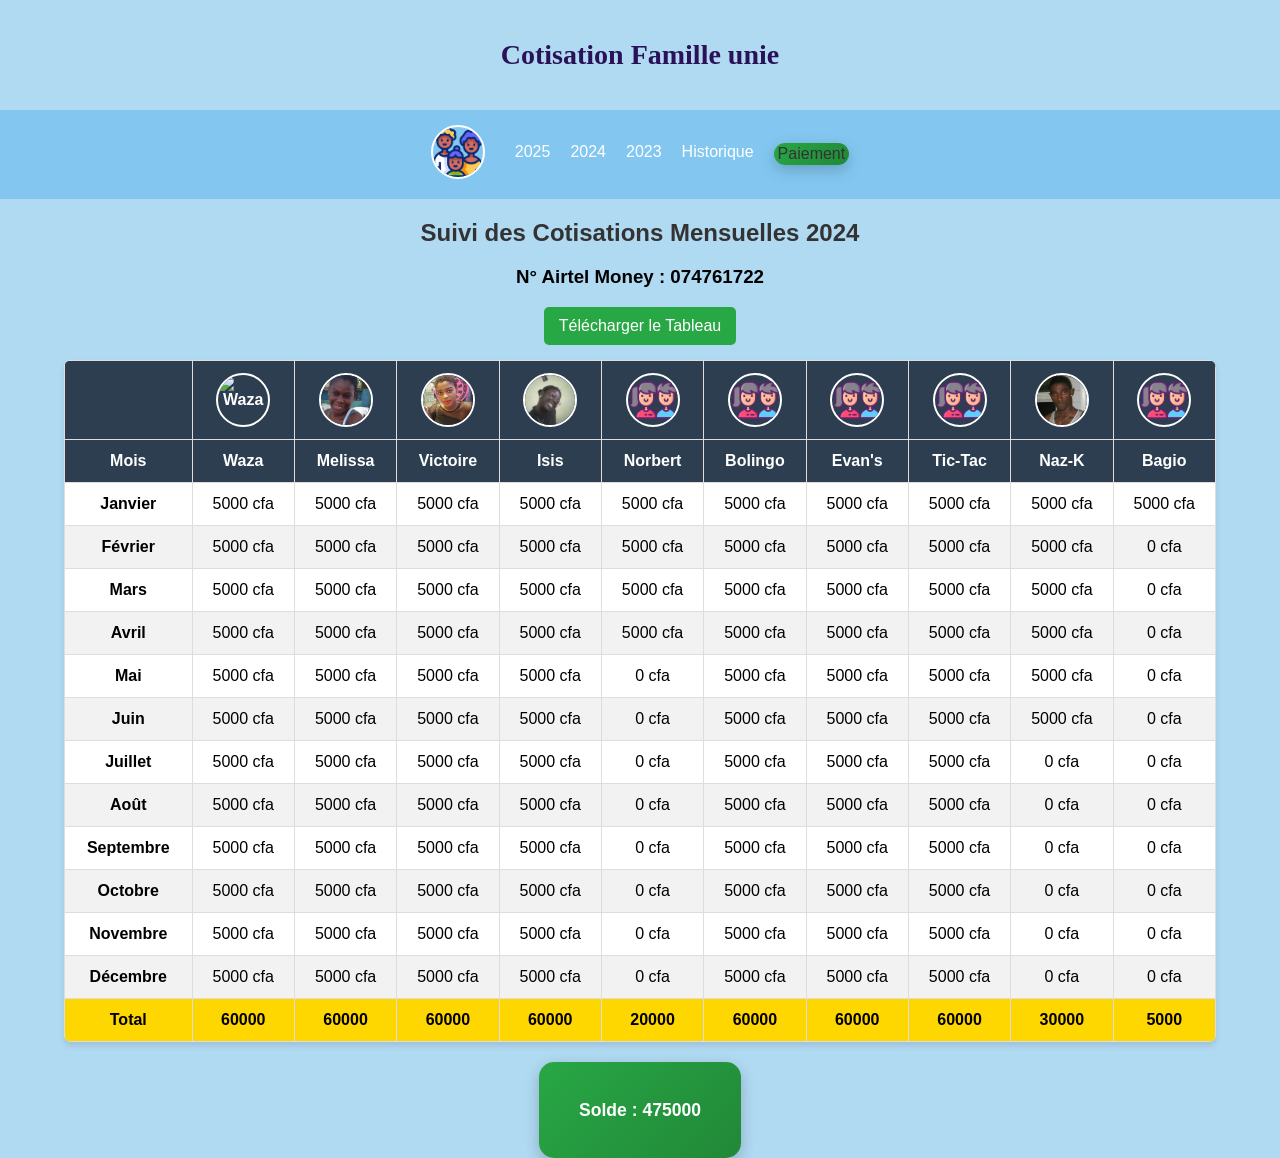
==== frontend/assets/pages/2024.html @ eba17ce9 "Affichage de l'historique" ====
<!DOCTYPE html>
<html lang="fr">
<head>
    <meta charset="UTF-8">
    <meta name="viewport" content="width=device-width, initial-scale=1.0">
    <link rel="stylesheet" href="/frontend/assets/css/style.css">
    <link rel="preconnect" href="https://fonts.googleapis.com">
    <link rel="preconnect" href="https://fonts.gstatic.com" crossorigin>
    <link href="https://fonts.googleapis.com/css2?family=Oi&family=Rubik+Distressed&display=swap" rel="stylesheet">    
    <title>Cotisation Famille unie</title>
</head>
<body>
    
    <header class = "hero">
        <div class = "header-title">
            <span class ="emoji ">    </span>
            <h1> Cotisation Famille unie </h1>
            <span> </span>
        </div>

        <nav class = "navbar">
            <div class="logo"> <span class="logo-icon"> <img class="image_logo" src="/frontend/assets/images/famille.png" alt=""></span> <span class="logo-text"> </span> </div>
            <ul>
                <li><a href="/index.html"> 2025 </a></li>
                <li><a href="#"> 2024 </a></li>
                <li><a href="#"> 2023 </a></li>
                <li><a href="/frontend/assets/pages/historique.html"> Historique </a></li>
                <li><a href="/frontend/assets/pages/paiement.html" id="ajouter"> Paiement </a></li>

            </ul>
        </nav>

        <section>
            <div class="container">
                <h2>Suivi des Cotisations Mensuelles 2024</h2>
                <h3> N° Airtel Money : 074761722</h3>
                <button id="downloadBtn">Télécharger le Tableau</button>
                <table id="cotisationTable">
                    <thead>
                        <tr id="membreRow">
                            <th></th> <!-- Colonne vide pour l'entête des mois -->
                        </tr>
                        <tr id="nomRow">
                            <th>Mois</th> <!-- Colonne pour les mois -->
                        </tr>
                    </thead>
                    <tbody>
                        <!-- Les lignes des mois et cotisations seront générées dynamiquement -->
                    </tbody>
                    <tfoot>
                        <tr id="totalRow">
                            <td><strong>Total</strong></td> <!-- Colonne pour le total -->
                        </tr>
                    </tfoot>
                </table>
            </div>

            <section class="total-container">
                <div class="total-card">
                    <h1 id="TotalAll">Solde : 0 €</h1>
                </div>
            </section>
            
            <!-- 🔽 Ajoute FontAwesome pour les icônes -->
            <script src="https://cdnjs.cloudflare.com/ajax/libs/html2canvas/1.4.1/html2canvas.min.js"></script>
            <script src="/frontend/assets/js/script.js"></script>
        </section>

    </header>
</body>
</html>
---- frontend/assets/css/style.css ----
body{
    margin: 0;
    padding: 0;
    font-family: Arial, Helvetica, sans-serif;
    background-color: #B0D9F2;
    text-align: center;
}


.header-title{
    display: flex;
    justify-content: center;
    align-items: center;
    gap: 10px;
    padding: 20px 0 ;
}


.header-title h1 {

    font-size: 28px;
    font-weight: bold;
    color: rgb(43, 18, 88);
    font-family: Rubik;

}

.emoji{
    font-size: 30px;
}

.navbar{
    background-color:#83c7f1;
    padding: 15px;
    display: flex;
    align-items: center;
    justify-content: center;
}

.navbar .logo{
    display: flex;
    align-items: center;
    margin-right: 30px ;
    color: #52ace4;
    font-weight: bold;
    font-size: 18px;
}

.logo-icon {
    font-size: 20px;
    
}

.image_logo {
    width: 50px; /* Ajuste la taille de l'image */
    height: 50px; /* Doit être égal à la largeur pour un cercle parfait */
    border-radius: 50%; /* Rend l'image circulaire */
    object-fit: cover; /* Assure que l'image s'adapte bien dans le cercle */
    border: 2px solid white; /* Ajoute une bordure blanche pour l'effet */
}


.navbar ul {
    list-style: none;
    padding: 0;
    margin: 0;
    display: flex;
    gap: 20px;
}

.navbar ul li {
    display: inline;
}

.navbar ul li a {
    color: white;
    text-decoration: none;
    font-size: 16px;
}

.navbar ul li a:hover {
    text-decoration: underline;
}

.container {
    width: 90%;
    margin: auto;
    margin-top: 20px;
}

h2 {
    color: #333;
}

table {
    width: 100%;
    border-collapse: collapse;
    background: white;
    box-shadow: 0px 4px 6px rgba(0, 0, 0, 0.1);
    border-radius: 8px;
    overflow: hidden;
}

th, td {
    padding: 12px;
    border: 1px solid #ddd;
    text-align: center;
}

th {
    background-color: #2C3E50;
    color: white;
    font-weight: bold;
}

tbody tr:nth-child(even) {
    background-color: #f2f2f2;
}

tbody tr:hover {
    background-color: #D5E8F6;
}

/* Style pour les images des membres */
.membre-img {
    width: 50px;
    height: 50px;
    border-radius: 50%;
    object-fit: cover;
    border: 2px solid white;
    display: block;
    margin: auto;
}

/* Style pour la ligne Total */
tfoot tr {
    background-color: #FFD700;
    font-weight: bold;
}

#downloadBtn {
    background-color: #28a745;
    color: white;
    border: none;
    padding: 10px 15px;
    margin-bottom: 15px;
    font-size: 16px;
    cursor: pointer;
    border-radius: 5px;
}

#downloadBtn:hover {
    background-color: #218838;
}

/* 🔽 Conteneur du Solde Total */
.total-container {
    display: flex;
    justify-content: center;
    align-items: center;
    margin-top: 20px;
}

/* 🔽 Style de la carte contenant le solde */
.total-card {
    background: linear-gradient(135deg, #28a745, #218838);
    color: white;
    font-size: 15px;
    font-weight: bold;
    padding: 20px 40px;
    border-radius: 15px;
    box-shadow: 0px 5px 15px rgba(0, 0, 0, 0.2);
    display: flex;
    align-items: center;
    gap: 15px;
    transition: transform 0.3s ease, box-shadow 0.3s ease;
}


/* 🔽 Effet au survol */
.total-card:hover {
    transform: scale(1.05);
    box-shadow: 0px 8px 20px rgba(0, 0, 0, 0.3);
}

#ajouter{
    background: linear-gradient(135deg, #28a745, #218838);
    color: #333;
    box-shadow: 0px 5px 15px rgba(0, 0, 0, 0.2);
    display: flex;
    align-items: center;
    padding: 2px 4px;
    border-radius: 15px;
}


.upload-section {
    background-color: white;
    padding: 30px;
    margin: 20px auto;
    width: 90%;
    max-width: 500px;
    border-radius: 10px;
    box-shadow: 0px 4px 8px rgba(0, 0, 0, 0.2);
    text-align: center;
}

.Historique-section {
    background-color: white;
    padding: 30px;
    margin: 20px auto;
    width: 90%;
    max-width: 500px;
    border-radius: 10px;
    box-shadow: 0px 4px 8px rgba(0, 0, 0, 0.2);
    text-align: center;
}

.upload-section h2 {
    color: #2C3E50;
    margin-bottom: 15px;
}

.file-label {
    display: block;
    background: #52ace4;
    color: white;
    padding: 15px;
    margin-bottom: 10px;
    margin-top: 15px;
    border-radius: 5px;
    cursor: pointer;
}

.file-input {
    display: none;
}

input[type="number"] {
    width: 100%;
    padding: 5px;
    margin: 10px 0;
    border: 1px solid #ddd;
    border-radius: 5px;
}

.upload-btn {
    background: linear-gradient(135deg, #28a745, #218838);
    color: white;
    border: none;
    padding: 10px 15px;
    cursor: pointer;
    border-radius: 5px;
    font-size: 16px;
    transition: background 0.3s;
}

.upload-btn:hover {
    background: linear-gradient(135deg, #218838, #1e7e34);
}

/* Label */
.nom-cotisant {
    font-size: 18px;
    font-weight: 600;
    display: block;
    margin-bottom: 10px;
    color: #333;
}

/* Liste déroulante */
select {
    width: 100%;
    padding: 10px;
    border: 2px solid #3498db;
    border-radius: 5px;
    background-color: #fff;
    font-size: 16px;
    color: #333;
    cursor: pointer;
    transition: all 0.3s ease-in-out;
}

/* Effet au survol */
select:hover, select:focus {
    border-color: #2980b9;
    box-shadow: 0px 0px 5px rgba(52, 152, 219, 0.5);
    outline: none;
}
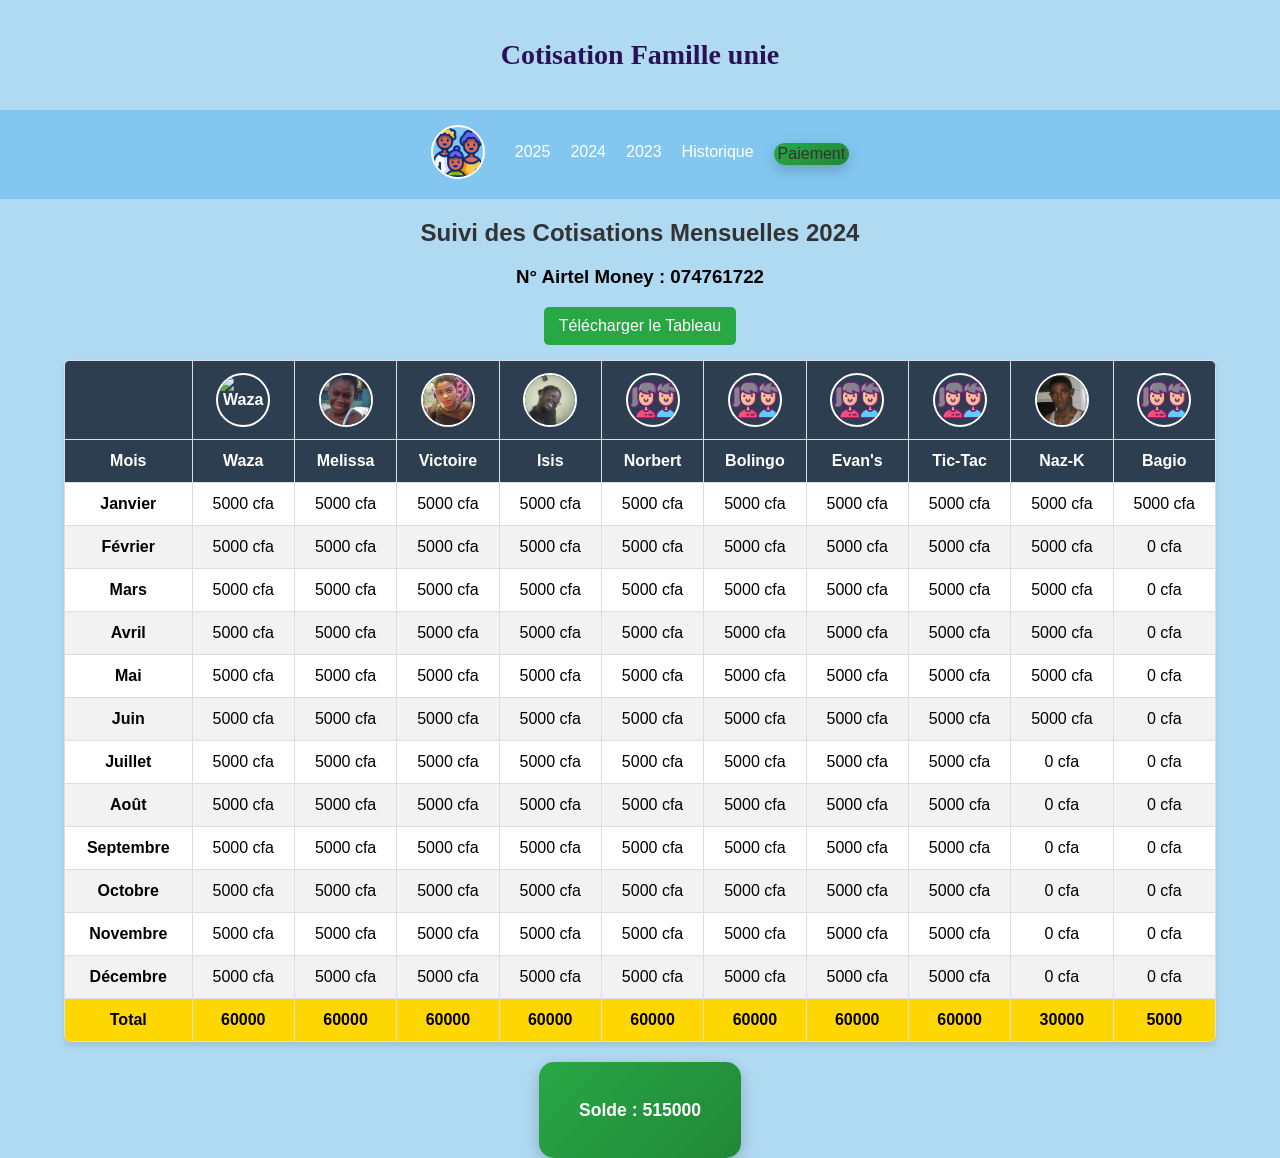
==== commit ab98bed0: "feat: Make application responsive This commit introduces a responsive design to the application, ens" ====
--- a/frontend/assets/pages/2024.html
+++ b/frontend/assets/pages/2024.html
@@ -3,7 +3,7 @@
 <head>
     <meta charset="UTF-8">
     <meta name="viewport" content="width=device-width, initial-scale=1.0">
-    <link rel="stylesheet" href="/frontend/assets/css/style.css">
+    <link rel="stylesheet" href="../css/style.css">
     <link rel="preconnect" href="https://fonts.googleapis.com">
     <link rel="preconnect" href="https://fonts.gstatic.com" crossorigin>
     <link href="https://fonts.googleapis.com/css2?family=Oi&family=Rubik+Distressed&display=swap" rel="stylesheet">    
@@ -19,14 +19,14 @@
         </div>
 
         <nav class = "navbar">
-            <div class="logo"> <span class="logo-icon"> <img class="image_logo" src="/frontend/assets/images/famille.png" alt=""></span> <span class="logo-text"> </span> </div>
-            <ul>
-                <li><a href="/index.html"> 2025 </a></li>
+            <div class="logo"> <span class="logo-icon"> <img class="image_logo" src="../images/famille.png" alt=""></span> <span class="logo-text"> </span> </div>
+            <button id="menu-toggle" aria-label="Ouvrir le menu"> &#9776; </button>
+            <ul class="nav-links">
+                <li><a href="../../index.html"> 2025 </a></li>
                 <li><a href="#"> 2024 </a></li>
                 <li><a href="#"> 2023 </a></li>
-                <li><a href="/frontend/assets/pages/historique.html"> Historique </a></li>
-                <li><a href="/frontend/assets/pages/paiement.html" id="ajouter"> Paiement </a></li>
-
+                <li><a href="historique.html"> Historique </a></li>
+                <li><a href="paiement.html" id="ajouter"> Paiement </a></li>
             </ul>
         </nav>
 
@@ -63,7 +63,8 @@
             
             <!-- 🔽 Ajoute FontAwesome pour les icônes -->
             <script src="https://cdnjs.cloudflare.com/ajax/libs/html2canvas/1.4.1/html2canvas.min.js"></script>
-            <script src="/frontend/assets/js/script.js"></script>
+            <script src="../js/main.js"></script>
+            <script src="../js/script.js"></script>
         </section>
 
     </header>
--- a/frontend/assets/css/style.css
+++ b/frontend/assets/css/style.css
@@ -60,7 +60,7 @@
 }
 
 
-.navbar ul {
+.navbar .nav-links {
     list-style: none;
     padding: 0;
     margin: 0;
@@ -68,11 +68,11 @@
     gap: 20px;
 }
 
-.navbar ul li {
+.navbar .nav-links li {
     display: inline;
 }
 
-.navbar ul li a {
+.navbar .nav-links li a {
     color: white;
     text-decoration: none;
     font-size: 16px;
@@ -80,6 +80,15 @@
 
 .navbar ul li a:hover {
     text-decoration: underline;
+}
+
+#menu-toggle {
+    display: none; /* Caché par défaut sur les grands écrans */
+    background: none;
+    border: none;
+    font-size: 24px;
+    color: white;
+    cursor: pointer;
 }
 
 .container {
@@ -286,4 +295,48 @@
     border-color: #2980b9;
     box-shadow: 0px 0px 5px rgba(52, 152, 219, 0.5);
     outline: none;
+}
+
+@media (max-width: 768px) {
+    .navbar {
+        position: relative;
+        flex-direction: column;
+        align-items: flex-start;
+    }
+
+    .navbar .nav-links {
+        display: none;
+        width: 100%;
+        flex-direction: column;
+    }
+
+    .navbar .nav-links.active {
+        display: flex;
+    }
+
+    .nav-links li {
+        width: 100%;
+        text-align: center;
+        padding: 10px 0;
+    }
+
+    #menu-toggle {
+        display: block;
+        position: absolute;
+        top: 15px;
+        right: 15px;
+    }
+
+    .container {
+        overflow-x: auto;
+    }
+
+    .header-title h1 {
+        font-size: 22px;
+    }
+
+    .total-card {
+        padding: 15px 30px;
+        font-size: 14px;
+    }
 }
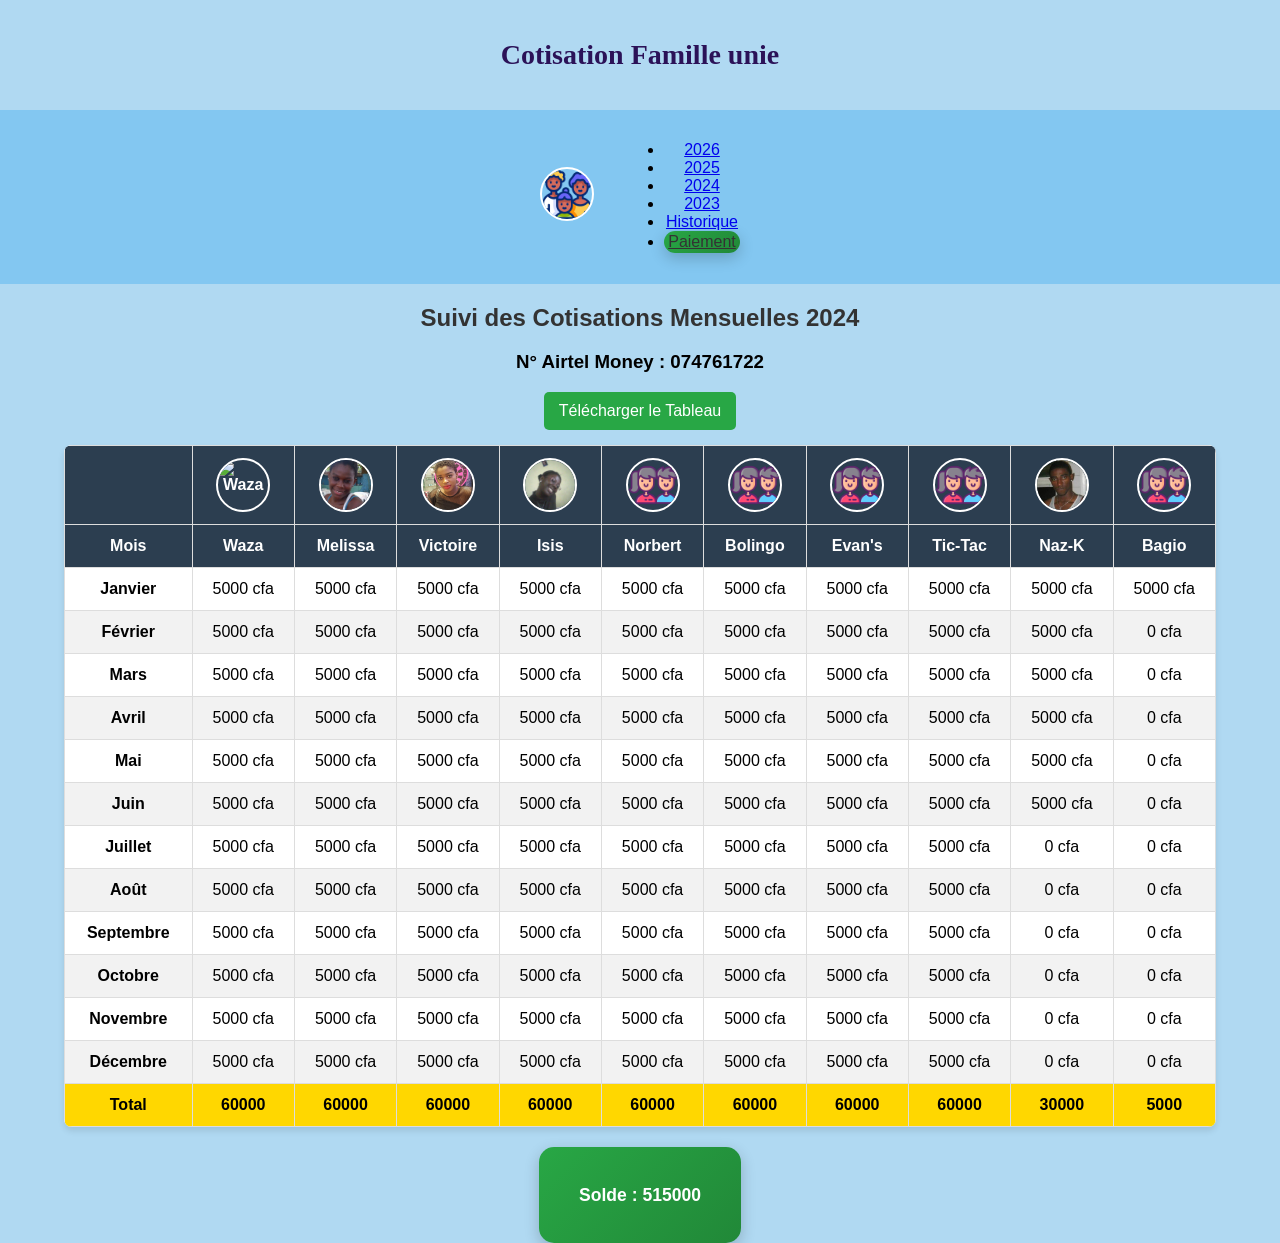
==== commit 30d39de9: "Maj 2026" ====
--- a/frontend/assets/pages/2024.html
+++ b/frontend/assets/pages/2024.html
@@ -3,7 +3,7 @@
 <head>
     <meta charset="UTF-8">
     <meta name="viewport" content="width=device-width, initial-scale=1.0">
-    <link rel="stylesheet" href="../css/style.css">
+    <link rel="stylesheet" href="/frontend/assets/css/style.css">
     <link rel="preconnect" href="https://fonts.googleapis.com">
     <link rel="preconnect" href="https://fonts.gstatic.com" crossorigin>
     <link href="https://fonts.googleapis.com/css2?family=Oi&family=Rubik+Distressed&display=swap" rel="stylesheet">    
@@ -19,14 +19,15 @@
         </div>
 
         <nav class = "navbar">
-            <div class="logo"> <span class="logo-icon"> <img class="image_logo" src="../images/famille.png" alt=""></span> <span class="logo-text"> </span> </div>
-            <button id="menu-toggle" aria-label="Ouvrir le menu"> &#9776; </button>
-            <ul class="nav-links">
-                <li><a href="../../index.html"> 2025 </a></li>
-                <li><a href="#"> 2024 </a></li>
+            <div class="logo"> <span class="logo-icon"> <img class="image_logo" src="/frontend/assets/images/famille.png" alt=""></span> <span class="logo-text"> </span> </div>
+            <ul>
+                <li><a href="/index.html"> 2026 </a></li>
+                <li><a href="2025.html"> 2025 </a></li>
+                <li><a href="2024.html"> 2024 </a></li>
                 <li><a href="#"> 2023 </a></li>
-                <li><a href="historique.html"> Historique </a></li>
-                <li><a href="paiement.html" id="ajouter"> Paiement </a></li>
+                <li><a href="/frontend/assets/pages/historique.html"> Historique </a></li>
+                <li><a href="/frontend/assets/pages/paiement.html" id="ajouter"> Paiement </a></li>
+
             </ul>
         </nav>
 
@@ -63,8 +64,7 @@
             
             <!-- 🔽 Ajoute FontAwesome pour les icônes -->
             <script src="https://cdnjs.cloudflare.com/ajax/libs/html2canvas/1.4.1/html2canvas.min.js"></script>
-            <script src="../js/main.js"></script>
-            <script src="../js/script.js"></script>
+            <script src="/frontend/assets/js/script.js"></script>
         </section>
 
     </header>
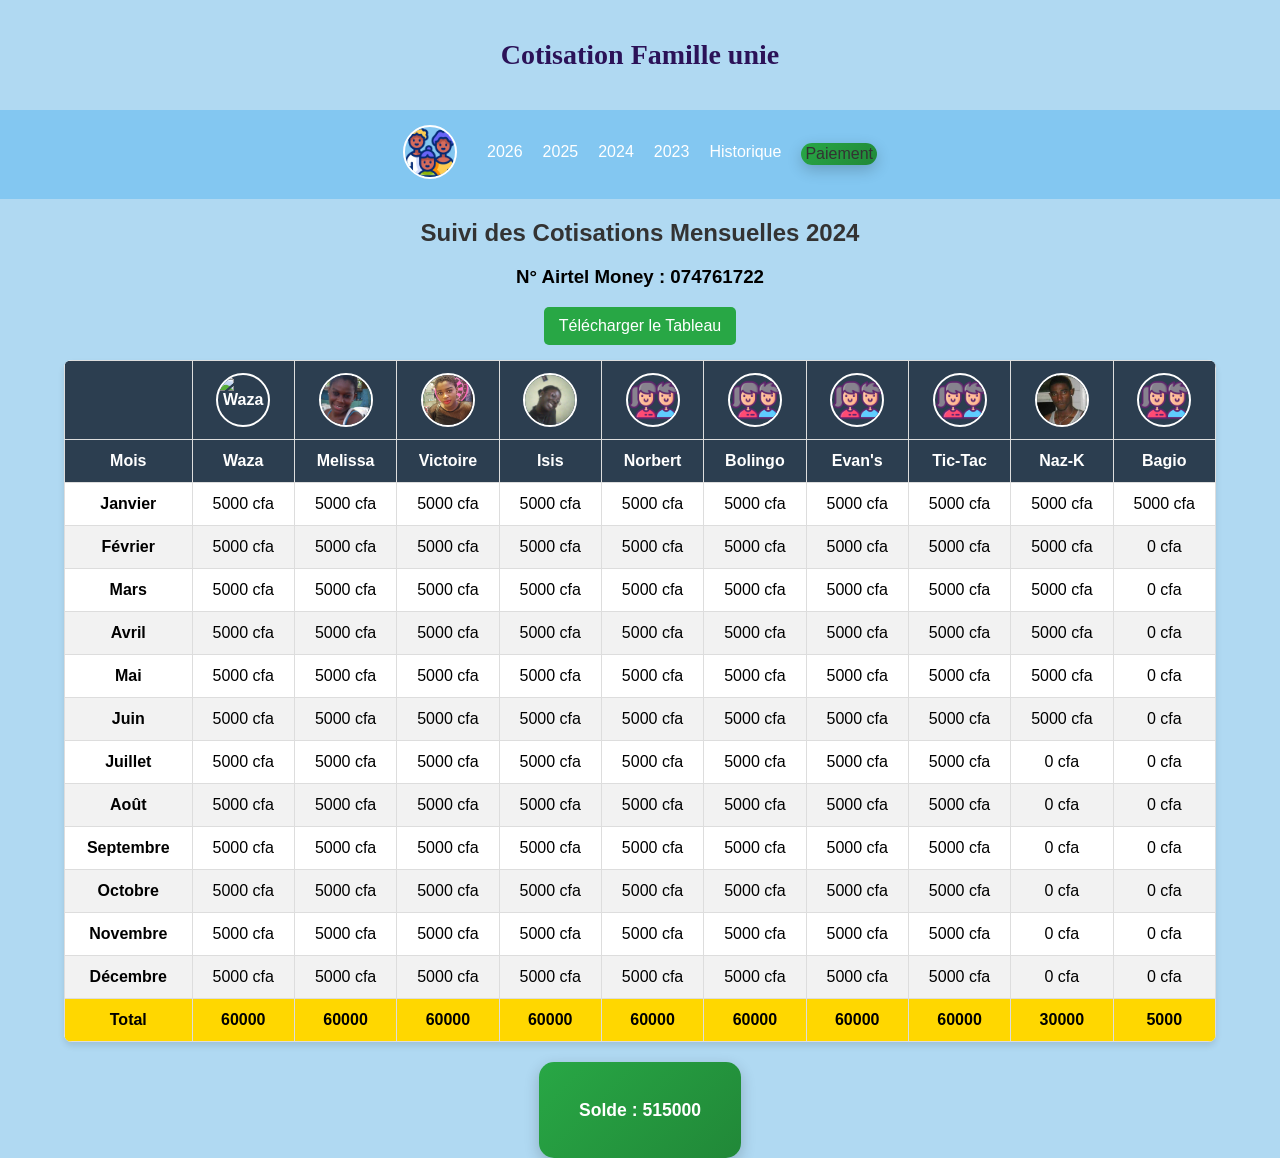
==== commit 36d24d84: "new design" ====
--- a/frontend/assets/pages/2024.html
+++ b/frontend/assets/pages/2024.html
@@ -3,7 +3,7 @@
 <head>
     <meta charset="UTF-8">
     <meta name="viewport" content="width=device-width, initial-scale=1.0">
-    <link rel="stylesheet" href="/frontend/assets/css/style.css">
+    <link rel="stylesheet" href="/frontend/assets/css/style.css?v=2">
     <link rel="preconnect" href="https://fonts.googleapis.com">
     <link rel="preconnect" href="https://fonts.gstatic.com" crossorigin>
     <link href="https://fonts.googleapis.com/css2?family=Oi&family=Rubik+Distressed&display=swap" rel="stylesheet">    
@@ -22,13 +22,15 @@
             <div class="logo"> <span class="logo-icon"> <img class="image_logo" src="/frontend/assets/images/famille.png" alt=""></span> <span class="logo-text"> </span> </div>
             <ul>
                 <li><a href="/index.html"> 2026 </a></li>
-                <li><a href="2025.html"> 2025 </a></li>
-                <li><a href="2024.html"> 2024 </a></li>
+                <li><a href="/frontend/assets/pages/2025.html"> 2025 </a></li>
+                <li><a href="/frontend/assets/pages/2024.html"> 2024 </a></li>
                 <li><a href="#"> 2023 </a></li>
                 <li><a href="/frontend/assets/pages/historique.html"> Historique </a></li>
                 <li><a href="/frontend/assets/pages/paiement.html" id="ajouter"> Paiement </a></li>
-
             </ul>
+            <button class="hamburger" id="hamburgerBtn" aria-label="Menu">
+                <span></span><span></span><span></span>
+            </button>
         </nav>
 
         <section>
@@ -56,17 +58,49 @@
                 </table>
             </div>
 
+            <div id="cardsContainer" class="cards-container"></div>
+
             <section class="total-container">
                 <div class="total-card">
                     <h1 id="TotalAll">Solde : 0 €</h1>
                 </div>
             </section>
-            
-            <!-- 🔽 Ajoute FontAwesome pour les icônes -->
+
             <script src="https://cdnjs.cloudflare.com/ajax/libs/html2canvas/1.4.1/html2canvas.min.js"></script>
             <script src="/frontend/assets/js/script.js"></script>
         </section>
 
     </header>
+
+    <div id="membreModal" class="modal-overlay">
+        <div class="modal-card">
+            <div class="modal-drag-handle"></div>
+            <button class="modal-close" id="modalClose">&#x2715;</button>
+            <div id="modalContent"></div>
+        </div>
+    </div>
+
+    <nav class="bottom-nav">
+        <a href="/index.html">
+            <span class="bottom-nav-icon">📅</span>
+            <span>2026</span>
+        </a>
+        <a href="/frontend/assets/pages/2025.html">
+            <span class="bottom-nav-icon">📋</span>
+            <span>2025</span>
+        </a>
+        <a href="/frontend/assets/pages/2024.html" class="active">
+            <span class="bottom-nav-icon">🗂️</span>
+            <span>2024</span>
+        </a>
+        <a href="/frontend/assets/pages/historique.html">
+            <span class="bottom-nav-icon">📊</span>
+            <span>Historique</span>
+        </a>
+        <a href="/frontend/assets/pages/paiement.html">
+            <span class="bottom-nav-icon">💳</span>
+            <span>Paiement</span>
+        </a>
+    </nav>
 </body>
 </html>
--- a/frontend/assets/css/style.css
+++ b/frontend/assets/css/style.css
@@ -60,7 +60,7 @@
 }
 
 
-.navbar .nav-links {
+.navbar ul {
     list-style: none;
     padding: 0;
     margin: 0;
@@ -68,11 +68,11 @@
     gap: 20px;
 }
 
-.navbar .nav-links li {
+.navbar ul li {
     display: inline;
 }
 
-.navbar .nav-links li a {
+.navbar ul li a {
     color: white;
     text-decoration: none;
     font-size: 16px;
@@ -80,15 +80,6 @@
 
 .navbar ul li a:hover {
     text-decoration: underline;
-}
-
-#menu-toggle {
-    display: none; /* Caché par défaut sur les grands écrans */
-    background: none;
-    border: none;
-    font-size: 24px;
-    color: white;
-    cursor: pointer;
 }
 
 .container {
@@ -297,46 +288,579 @@
     outline: none;
 }
 
+/* ===== HAMBURGER ===== */
+.hamburger {
+    display: none;
+    flex-direction: column;
+    gap: 5px;
+    background: none;
+    border: none;
+    cursor: pointer;
+    padding: 5px;
+    margin-left: auto;
+}
+
+.hamburger span {
+    display: block;
+    width: 25px;
+    height: 3px;
+    background: white;
+    border-radius: 3px;
+    transition: transform 0.3s, opacity 0.3s;
+}
+
+.hamburger.active span:nth-child(1) {
+    transform: rotate(45deg) translate(5px, 6px);
+}
+.hamburger.active span:nth-child(2) {
+    opacity: 0;
+}
+.hamburger.active span:nth-child(3) {
+    transform: rotate(-45deg) translate(5px, -6px);
+}
+
+/* ===== MEMBER CARDS (mobile) ===== */
+.cards-container {
+    display: none;
+    padding: 10px 15px 15px;
+    gap: 15px;
+    flex-direction: column;
+}
+
+.membre-card {
+    background: white;
+    border-radius: 16px;
+    box-shadow: 0 4px 15px rgba(0, 0, 0, 0.1);
+    overflow: hidden;
+    opacity: 0;
+    animation: slideUp 0.4s ease forwards;
+}
+
+@keyframes slideUp {
+    from { opacity: 0; transform: translateY(20px); }
+    to   { opacity: 1; transform: translateY(0); }
+}
+
+.card-header {
+    background: linear-gradient(135deg, #2C3E50, #3d566e);
+    padding: 15px;
+    display: flex;
+    align-items: center;
+    gap: 12px;
+}
+
+.card-photo {
+    width: 58px;
+    height: 58px;
+    border-radius: 50%;
+    border: 3px solid rgba(255, 255, 255, 0.4);
+    object-fit: cover;
+    flex-shrink: 0;
+}
+
+.card-info h3 {
+    margin: 0 0 4px;
+    color: white;
+    font-size: 17px;
+    font-weight: 700;
+}
+
+.card-total-badge {
+    display: inline-block;
+    background: rgba(255, 255, 255, 0.2);
+    color: white;
+    padding: 2px 10px;
+    border-radius: 20px;
+    font-size: 13px;
+    font-weight: 600;
+}
+
+.card-months {
+    padding: 12px 14px;
+    display: flex;
+    flex-wrap: wrap;
+    gap: 7px;
+}
+
+.month-pill {
+    padding: 5px 10px;
+    border-radius: 20px;
+    font-size: 12px;
+    font-weight: 600;
+    white-space: nowrap;
+}
+
+.month-pill.paid {
+    background: #d4f5e2;
+    color: #155724;
+}
+
+.month-pill.unpaid {
+    background: #fde8ea;
+    color: #7f1d1d;
+}
+
+.month-pill.future {
+    background: #f0f0f0;
+    color: #999;
+}
+
+/* ===== BOTTOM NAV ===== */
+.bottom-nav {
+    display: none;
+    position: fixed;
+    bottom: 0;
+    left: 0;
+    right: 0;
+    background: #2C3E50;
+    padding: 8px 0 10px;
+    z-index: 999;
+    box-shadow: 0 -3px 12px rgba(0, 0, 0, 0.25);
+    justify-content: space-around;
+}
+
+.bottom-nav a {
+    flex: 1;
+    display: flex;
+    flex-direction: column;
+    align-items: center;
+    color: rgba(255, 255, 255, 0.6);
+    text-decoration: none;
+    font-size: 10px;
+    gap: 3px;
+    transition: color 0.2s;
+}
+
+.bottom-nav a.active,
+.bottom-nav a:hover {
+    color: #52ace4;
+}
+
+.bottom-nav-icon {
+    font-size: 20px;
+    line-height: 1;
+}
+
+/* ===== RESPONSIVE MOBILE ===== */
+/* ===== PAGE HISTORIQUE ===== */
+.historique-body {
+    width: 92%;
+    max-width: 650px;
+    margin: 24px auto 90px;
+    text-align: left;
+}
+
+.histo-stats {
+    display: grid;
+    grid-template-columns: repeat(3, 1fr);
+    gap: 12px;
+    margin-bottom: 20px;
+    text-align: left;
+}
+
+.histo-stat-card {
+    border-radius: 14px;
+    padding: 14px 12px;
+    display: flex;
+    flex-direction: column;
+    gap: 6px;
+    box-shadow: 0 3px 10px rgba(0,0,0,0.1);
+}
+
+.histo-stat-card.solde  { background: linear-gradient(135deg, #2C3E50, #3d566e); color: white; }
+.histo-stat-card.credit { background: linear-gradient(135deg, #27ae60, #1e8449); color: white; }
+.histo-stat-card.debit  { background: linear-gradient(135deg, #c0392b, #a93226); color: white; }
+
+.stat-label {
+    font-size: 11px;
+    opacity: 0.85;
+    text-transform: uppercase;
+    letter-spacing: 0.5px;
+    display: block;
+}
+
+.stat-value {
+    font-size: 15px;
+    font-weight: 700;
+    display: block;
+}
+
+.histo-list {
+    display: flex;
+    flex-direction: column;
+    gap: 8px;
+    text-align: left;
+}
+
+@keyframes itemFadeIn {
+    from { opacity: 0; transform: translateX(-10px); }
+    to   { opacity: 1; transform: translateX(0); }
+}
+
+.histo-item {
+    background: white;
+    border-radius: 12px;
+    padding: 12px 14px;
+    display: flex;
+    align-items: center;
+    gap: 12px;
+    box-shadow: 0 2px 8px rgba(0,0,0,0.07);
+    opacity: 0;
+    animation: itemFadeIn 0.35s ease forwards;
+    text-align: left;
+}
+
+.histo-icon {
+    width: 38px;
+    height: 38px;
+    border-radius: 50%;
+    display: flex;
+    align-items: center;
+    justify-content: center;
+    font-size: 18px;
+    font-weight: 700;
+    flex-shrink: 0;
+    text-align: center;
+}
+
+.histo-icon.credit { background: #d4f5e2; color: #155724; }
+.histo-icon.debit  { background: #fde8ea; color: #7f1d1d; }
+
+.histo-info {
+    flex: 1;
+    display: flex;
+    flex-direction: column;
+    gap: 2px;
+    min-width: 0;
+    text-align: left;
+}
+
+.histo-label {
+    font-size: 14px;
+    font-weight: 600;
+    color: #222;
+    white-space: nowrap;
+    overflow: hidden;
+    text-overflow: ellipsis;
+    display: block;
+    text-align: left;
+}
+
+.histo-running {
+    font-size: 11px;
+    color: #888;
+    display: block;
+    text-align: left;
+}
+
+.histo-amount {
+    font-size: 14px;
+    font-weight: 700;
+    white-space: nowrap;
+    flex-shrink: 0;
+    text-align: right;
+}
+
+.histo-amount.credit { color: #155724; }
+.histo-amount.debit  { color: #7f1d1d; }
+
+@media (max-width: 600px) {
+    .histo-stats {
+        grid-template-columns: 1fr;
+        gap: 8px;
+    }
+
+    .histo-stat-card {
+        flex-direction: row;
+        justify-content: space-between;
+        align-items: center;
+        padding: 11px 14px;
+    }
+
+    .stat-label { font-size: 12px; }
+    .stat-value { font-size: 15px; }
+
+    .histo-label { font-size: 13px; }
+    .histo-amount { font-size: 13px; }
+}
+
+/* ===== MODAL DETAIL MEMBRE ===== */
+@keyframes sheetUp {
+    from { transform: translateY(100%); }
+    to   { transform: translateY(0); }
+}
+
+@keyframes modalPop {
+    from { opacity: 0; transform: scale(0.95) translateY(10px); }
+    to   { opacity: 1; transform: scale(1) translateY(0); }
+}
+
+@keyframes overlayIn {
+    from { opacity: 0; }
+    to   { opacity: 1; }
+}
+
+.modal-overlay {
+    display: none;
+    position: fixed;
+    top: 0;
+    left: 0;
+    right: 0;
+    bottom: 0;
+    background: rgba(0, 0, 0, 0.5);
+    z-index: 2000;
+    align-items: flex-end;
+    justify-content: center;
+}
+
+.modal-overlay.open {
+    display: flex;
+}
+
+.modal-card {
+    background: white;
+    width: 100%;
+    max-width: 480px;
+    border-radius: 24px 24px 0 0;
+    max-height: 88vh;
+    overflow-y: auto;
+    animation: sheetUp 0.35s cubic-bezier(0.34, 1.56, 0.64, 1) forwards;
+    position: relative;
+}
+
+.modal-drag-handle {
+    width: 40px;
+    height: 4px;
+    background: #ddd;
+    border-radius: 4px;
+    margin: 12px auto 0;
+}
+
+.modal-close {
+    position: absolute;
+    top: 14px;
+    right: 14px;
+    background: rgba(255, 255, 255, 0.2);
+    border: none;
+    width: 30px;
+    height: 30px;
+    border-radius: 50%;
+    font-size: 18px;
+    cursor: pointer;
+    color: white;
+    display: flex;
+    align-items: center;
+    justify-content: center;
+    z-index: 1;
+}
+
+.modal-close:hover {
+    background: rgba(255, 255, 255, 0.35);
+}
+
+.modal-header {
+    background: linear-gradient(135deg, #2C3E50, #3d566e);
+    padding: 16px 20px 20px;
+    display: flex;
+    align-items: center;
+    gap: 14px;
+}
+
+.modal-photo {
+    width: 65px;
+    height: 65px;
+    border-radius: 50%;
+    border: 3px solid rgba(255, 255, 255, 0.4);
+    object-fit: cover;
+    flex-shrink: 0;
+}
+
+.modal-name {
+    color: white;
+    font-size: 20px;
+    font-weight: 700;
+    margin: 0 0 6px;
+}
+
+.status-badge {
+    display: inline-block;
+    padding: 3px 12px;
+    border-radius: 20px;
+    font-size: 12px;
+    font-weight: 700;
+}
+
+.status-badge.ok {
+    background: #d4f5e2;
+    color: #155724;
+}
+
+.status-badge.retard {
+    background: #fde8ea;
+    color: #7f1d1d;
+}
+
+.modal-body {
+    padding: 16px 18px;
+    display: flex;
+    flex-direction: column;
+    gap: 14px;
+}
+
+.year-block {
+    border: 1px solid #eee;
+    border-radius: 12px;
+    overflow: hidden;
+}
+
+.year-block-header {
+    background: #f8f9fa;
+    padding: 10px 14px;
+    display: flex;
+    justify-content: space-between;
+    align-items: center;
+}
+
+.year-label {
+    font-weight: 700;
+    font-size: 15px;
+    color: #2C3E50;
+}
+
+.year-paid {
+    font-size: 13px;
+    color: #555;
+}
+
+.year-pills-wrap {
+    padding: 10px 14px;
+    display: flex;
+    flex-wrap: wrap;
+    gap: 6px;
+}
+
+.year-owed-line {
+    padding: 8px 14px;
+    font-size: 13px;
+    font-weight: 600;
+    border-top: 1px solid #eee;
+}
+
+.year-owed-line.has-debt {
+    color: #7f1d1d;
+    background: #fff5f5;
+}
+
+.year-owed-line.no-debt {
+    color: #155724;
+    background: #f0fff4;
+}
+
+.modal-footer {
+    padding: 14px 18px 20px;
+    border-top: 2px solid #eee;
+}
+
+.modal-total-owed {
+    border-radius: 12px;
+    padding: 14px 18px;
+    font-size: 15px;
+    font-weight: 700;
+    text-align: center;
+}
+
+.modal-total-owed.has-debt {
+    background: #fde8ea;
+    color: #7f1d1d;
+}
+
+.modal-total-owed.no-debt {
+    background: #d4f5e2;
+    color: #155724;
+}
+
+@media (min-width: 769px) {
+    .modal-overlay {
+        align-items: center;
+        padding: 20px;
+    }
+
+    .modal-card {
+        border-radius: 20px;
+        animation: modalPop 0.3s ease forwards;
+    }
+
+    .modal-drag-handle {
+        display: none;
+    }
+
+    .modal-close {
+        background: rgba(0, 0, 0, 0.15);
+    }
+}
+
 @media (max-width: 768px) {
+    .hamburger {
+        display: flex;
+    }
+
     .navbar {
         position: relative;
-        flex-direction: column;
-        align-items: flex-start;
-    }
-
-    .navbar .nav-links {
+        justify-content: space-between;
+        flex-wrap: wrap;
+    }
+
+    .navbar ul {
         display: none;
         width: 100%;
         flex-direction: column;
-    }
-
-    .navbar .nav-links.active {
+        background: #5db3e8;
+        padding: 5px 0;
+        border-top: 1px solid rgba(255, 255, 255, 0.2);
+    }
+
+    .navbar ul.open {
         display: flex;
     }
 
-    .nav-links li {
+    .navbar ul li {
+        display: block;
+        border-bottom: 1px solid rgba(255, 255, 255, 0.15);
+    }
+
+    .navbar ul li a {
+        display: block;
+        padding: 12px 20px;
+        font-size: 15px;
+    }
+
+    .header-title h1 {
+        font-size: 19px;
+    }
+
+    #cotisationTable,
+    #downloadBtn {
+        display: none;
+    }
+
+    .cards-container {
+        display: flex;
+    }
+
+    .container {
         width: 100%;
-        text-align: center;
-        padding: 10px 0;
-    }
-
-    #menu-toggle {
-        display: block;
-        position: absolute;
-        top: 15px;
-        right: 15px;
-    }
-
-    .container {
-        overflow-x: auto;
-    }
-
-    .header-title h1 {
-        font-size: 22px;
-    }
-
-    .total-card {
-        padding: 15px 30px;
-        font-size: 14px;
+        box-sizing: border-box;
+    }
+
+    .bottom-nav {
+        display: flex;
+    }
+
+    body {
+        padding-bottom: 70px;
+    }
+
+    .total-container {
+        margin-bottom: 20px;
     }
 }
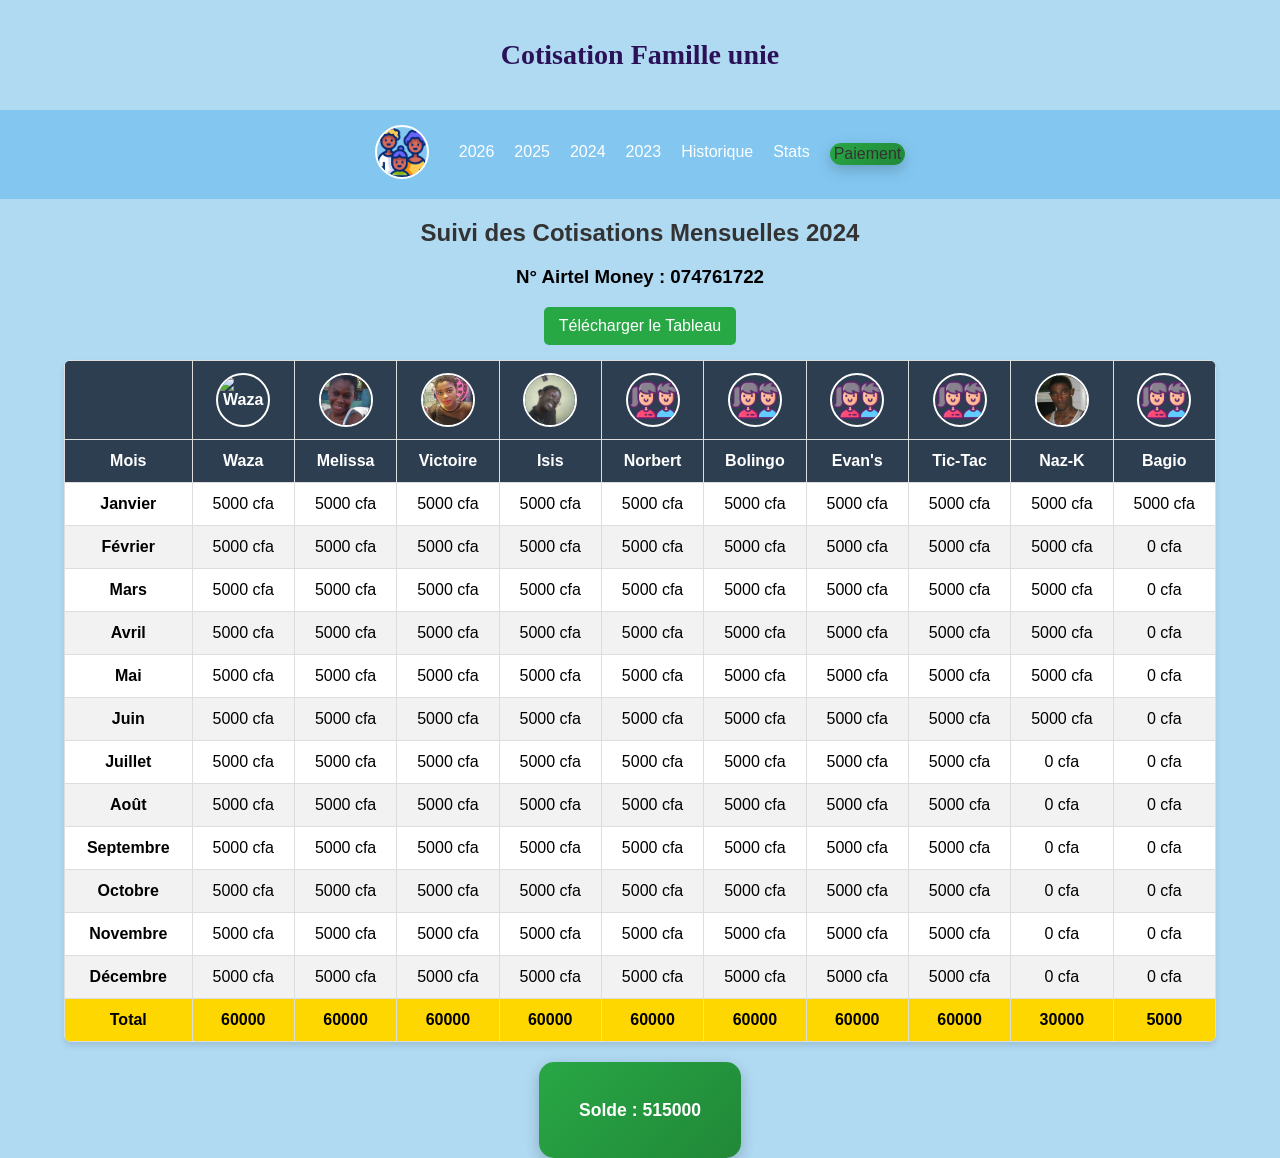
==== commit 62bfd96a: "feat: add statistics page with charts and debt ranking - Add stats.html page with 3 sections:   1. C" ====
--- a/frontend/assets/pages/2024.html
+++ b/frontend/assets/pages/2024.html
@@ -26,6 +26,7 @@
                 <li><a href="/frontend/assets/pages/2024.html"> 2024 </a></li>
                 <li><a href="#"> 2023 </a></li>
                 <li><a href="/frontend/assets/pages/historique.html"> Historique </a></li>
+                <li><a href="/frontend/assets/pages/stats.html"> Stats </a></li>
                 <li><a href="/frontend/assets/pages/paiement.html" id="ajouter"> Paiement </a></li>
             </ul>
             <button class="hamburger" id="hamburgerBtn" aria-label="Menu">
@@ -97,6 +98,10 @@
             <span class="bottom-nav-icon">📊</span>
             <span>Historique</span>
         </a>
+        <a href="/frontend/assets/pages/stats.html">
+            <span class="bottom-nav-icon">📈</span>
+            <span>Stats</span>
+        </a>
         <a href="/frontend/assets/pages/paiement.html">
             <span class="bottom-nav-icon">💳</span>
             <span>Paiement</span>
--- a/frontend/assets/css/style.css
+++ b/frontend/assets/css/style.css
@@ -863,4 +863,400 @@
     .total-container {
         margin-bottom: 20px;
     }
+}
+
+/* ===================================================================== */
+/* =====================  ASSISTANT IA (CHAT)  ========================= */
+/* ===================================================================== */
+
+/* Bouton flottant qui ouvre l'assistant */
+.chat-launcher {
+    position: fixed;
+    bottom: 24px;
+    right: 24px;
+    width: 58px;
+    height: 58px;
+    border: none;
+    border-radius: 50%;
+    background: #52ace4;
+    color: #fff;
+    font-size: 26px;
+    line-height: 1;
+    cursor: pointer;
+    box-shadow: 0 6px 18px rgba(43, 18, 88, 0.35);
+    z-index: 1100;
+    transition: transform 0.2s ease, box-shadow 0.2s ease, opacity 0.2s ease;
+}
+
+.chat-launcher:hover {
+    transform: translateY(-2px) scale(1.05);
+    box-shadow: 0 8px 22px rgba(43, 18, 88, 0.45);
+}
+
+.chat-launcher.hidden {
+    opacity: 0;
+    pointer-events: none;
+    transform: scale(0.5);
+}
+
+/* Panneau de discussion */
+.chat-widget {
+    position: fixed;
+    bottom: 24px;
+    right: 24px;
+    width: 340px;
+    max-width: calc(100vw - 32px);
+    height: 480px;
+    max-height: calc(100vh - 48px);
+    background: #ffffff;
+    border-radius: 16px;
+    box-shadow: 0 12px 32px rgba(43, 18, 88, 0.28);
+    display: flex;
+    flex-direction: column;
+    overflow: hidden;
+    z-index: 1101;
+    text-align: left;
+    /* État fermé : masqué */
+    opacity: 0;
+    pointer-events: none;
+    transform: translateY(20px) scale(0.96);
+    transform-origin: bottom right;
+    transition: opacity 0.22s ease, transform 0.22s ease;
+}
+
+.chat-widget.open {
+    opacity: 1;
+    pointer-events: auto;
+    transform: translateY(0) scale(1);
+}
+
+/* En-tête */
+.chat-header {
+    display: flex;
+    align-items: center;
+    justify-content: space-between;
+    padding: 14px 16px;
+    background: linear-gradient(135deg, #52ace4, #2b1258);
+    color: #fff;
+    font-weight: bold;
+    font-size: 16px;
+    flex-shrink: 0;
+}
+
+.chat-close {
+    background: transparent;
+    border: none;
+    color: #fff;
+    font-size: 16px;
+    cursor: pointer;
+    padding: 4px 6px;
+    line-height: 1;
+    border-radius: 6px;
+    transition: background 0.2s;
+}
+
+.chat-close:hover {
+    background: rgba(255, 255, 255, 0.2);
+}
+
+/* Zone des messages */
+.chat-messages {
+    flex: 1;
+    overflow-y: auto;
+    padding: 16px;
+    display: flex;
+    flex-direction: column;
+    gap: 10px;
+    background: #f5f8fc;
+}
+
+/* Bulles de message */
+.message {
+    max-width: 80%;
+    padding: 10px 14px;
+    border-radius: 16px;
+    font-size: 14px;
+    line-height: 1.4;
+    white-space: pre-wrap;
+    word-wrap: break-word;
+}
+
+.message.user {
+    align-self: flex-end;
+    background: #52ace4;
+    color: #fff;
+    border-bottom-right-radius: 4px;
+}
+
+.message.agent {
+    align-self: flex-start;
+    background: #ffffff;
+    color: #2b2b2b;
+    border: 1px solid #e3e9f0;
+    border-bottom-left-radius: 4px;
+}
+
+/* Indicateur "en train d'écrire…" */
+.message.loading {
+    color: #9aa6b2;
+    font-style: italic;
+    letter-spacing: 2px;
+    animation: chat-pulse 1s ease-in-out infinite;
+}
+
+@keyframes chat-pulse {
+    0%, 100% { opacity: 0.4; }
+    50%      { opacity: 1; }
+}
+
+/* Barre de saisie */
+.chat-input-row {
+    display: flex;
+    align-items: center;
+    gap: 8px;
+    padding: 12px;
+    border-top: 1px solid #e3e9f0;
+    background: #fff;
+    flex-shrink: 0;
+}
+
+.chat-input-row input {
+    flex: 1;
+    border: 1px solid #d4dce6;
+    border-radius: 22px;
+    padding: 10px 14px;
+    font-size: 14px;
+    outline: none;
+    transition: border-color 0.2s;
+}
+
+.chat-input-row input:focus {
+    border-color: #52ace4;
+}
+
+.chat-input-row button {
+    width: 40px;
+    height: 40px;
+    flex-shrink: 0;
+    border: none;
+    border-radius: 50%;
+    background: #52ace4;
+    color: #fff;
+    font-size: 16px;
+    cursor: pointer;
+    transition: background 0.2s, transform 0.1s;
+}
+
+.chat-input-row button:hover {
+    background: #3f97cf;
+}
+
+.chat-input-row button:active {
+    transform: scale(0.92);
+}
+
+/* Sur mobile : laisser de la place pour la barre de navigation du bas */
+@media (max-width: 768px) {
+    .chat-launcher {
+        bottom: 84px;
+        right: 16px;
+    }
+
+    .chat-widget {
+        bottom: 0;
+        right: 0;
+        left: 0;
+        width: 100%;
+        max-width: 100%;
+        height: 70vh;
+        border-radius: 16px 16px 0 0;
+        transform-origin: bottom center;
+    }
+}
+
+/* ===================================================================== */
+/* ========================  PAGE STATISTIQUES  ======================== */
+/* ===================================================================== */
+
+.stats-page {
+    width: 92%;
+    max-width: 900px;
+    margin: 20px auto 90px;
+}
+
+.stats-section {
+    background: white;
+    border-radius: 16px;
+    padding: 20px;
+    margin-bottom: 20px;
+    box-shadow: 0 4px 15px rgba(0, 0, 0, 0.1);
+    text-align: left;
+}
+
+.stats-section h2 {
+    color: #2C3E50;
+    font-size: 18px;
+    margin: 0 0 4px;
+}
+
+.stats-subtitle {
+    font-size: 12px;
+    color: #888;
+    margin: 0 0 16px;
+}
+
+.chart-container {
+    position: relative;
+    height: 280px;
+}
+
+/* ---- Toggle buttons for Graph 2 ---- */
+.member-toggles {
+    display: flex;
+    flex-wrap: wrap;
+    gap: 7px;
+    margin-bottom: 14px;
+}
+
+.member-toggle-btn {
+    padding: 5px 13px;
+    border: 2px solid transparent;
+    border-radius: 20px;
+    font-size: 12px;
+    font-weight: 600;
+    cursor: pointer;
+    transition: background-color 0.2s, color 0.2s;
+    line-height: 1.4;
+}
+
+/* ---- Debt list ---- */
+.debt-list {
+    display: flex;
+    flex-direction: column;
+    gap: 8px;
+}
+
+.debt-item {
+    display: flex;
+    justify-content: space-between;
+    align-items: center;
+    padding: 12px 14px;
+    border-radius: 12px;
+    background: #f8f9fa;
+    border-left: 4px solid #eee;
+    animation: itemFadeIn 0.35s ease forwards;
+    opacity: 0;
+}
+
+.debt-item.has-debt {
+    border-left-color: #e15759;
+}
+
+.debt-item.no-debt {
+    border-left-color: #59a14f;
+}
+
+.debt-left {
+    display: flex;
+    align-items: center;
+    gap: 12px;
+}
+
+.debt-emoji {
+    font-size: 24px;
+    line-height: 1;
+    flex-shrink: 0;
+}
+
+.debt-info {
+    display: flex;
+    flex-direction: column;
+    gap: 2px;
+}
+
+.debt-name {
+    font-size: 15px;
+    font-weight: 700;
+    color: #2C3E50;
+    display: block;
+}
+
+.debt-paid {
+    font-size: 11px;
+    color: #888;
+    display: block;
+}
+
+.debt-right {
+    display: flex;
+    flex-direction: column;
+    align-items: flex-end;
+    gap: 3px;
+    flex-shrink: 0;
+}
+
+.debt-rank {
+    font-size: 11px;
+    font-weight: 700;
+    color: #888;
+    background: #e9ecef;
+    border-radius: 8px;
+    padding: 1px 7px;
+}
+
+.debt-amount {
+    font-size: 14px;
+    font-weight: 700;
+}
+
+.debt-amount.ok {
+    color: #155724;
+}
+
+.debt-amount.owed {
+    color: #7f1d1d;
+    font-size: 15px;
+}
+
+/* ---- Responsive stats ---- */
+@media (max-width: 768px) {
+    .stats-page {
+        width: 100%;
+        padding: 0 10px;
+        box-sizing: border-box;
+    }
+
+    .stats-section {
+        padding: 15px 12px;
+    }
+
+    .stats-section h2 {
+        font-size: 16px;
+    }
+
+    .chart-container {
+        height: 220px;
+    }
+
+    .debt-name {
+        font-size: 14px;
+    }
+
+    .debt-amount {
+        font-size: 13px;
+    }
+
+    .debt-amount.owed {
+        font-size: 14px;
+    }
+}
+
+@media (max-width: 400px) {
+    .bottom-nav-icon {
+        font-size: 17px;
+    }
+
+    .bottom-nav a {
+        font-size: 9px;
+    }
 }
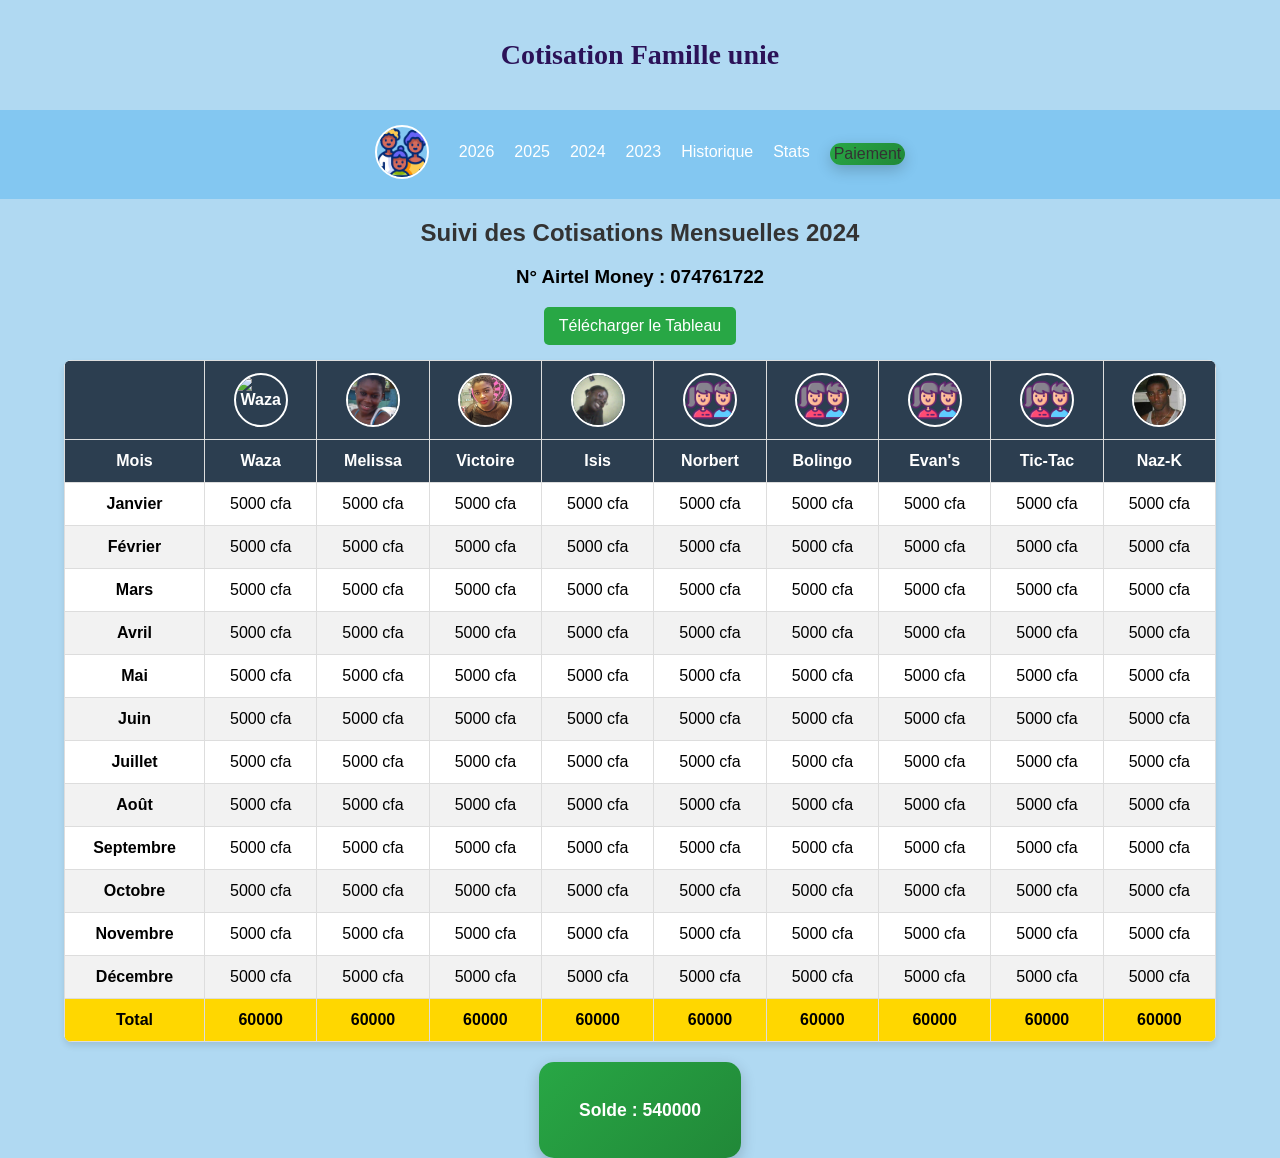
==== commit 8c961baf: "new version with update stats" ====
--- a/frontend/assets/pages/2024.html
+++ b/frontend/assets/pages/2024.html
@@ -68,7 +68,8 @@
             </section>
 
             <script src="https://cdnjs.cloudflare.com/ajax/libs/html2canvas/1.4.1/html2canvas.min.js"></script>
-            <script src="/frontend/assets/js/script.js"></script>
+            <script src="/frontend/assets/js/data.js?v=1"></script>
+            <script src="/frontend/assets/js/script.js?v=3"></script>
         </section>
 
     </header>
